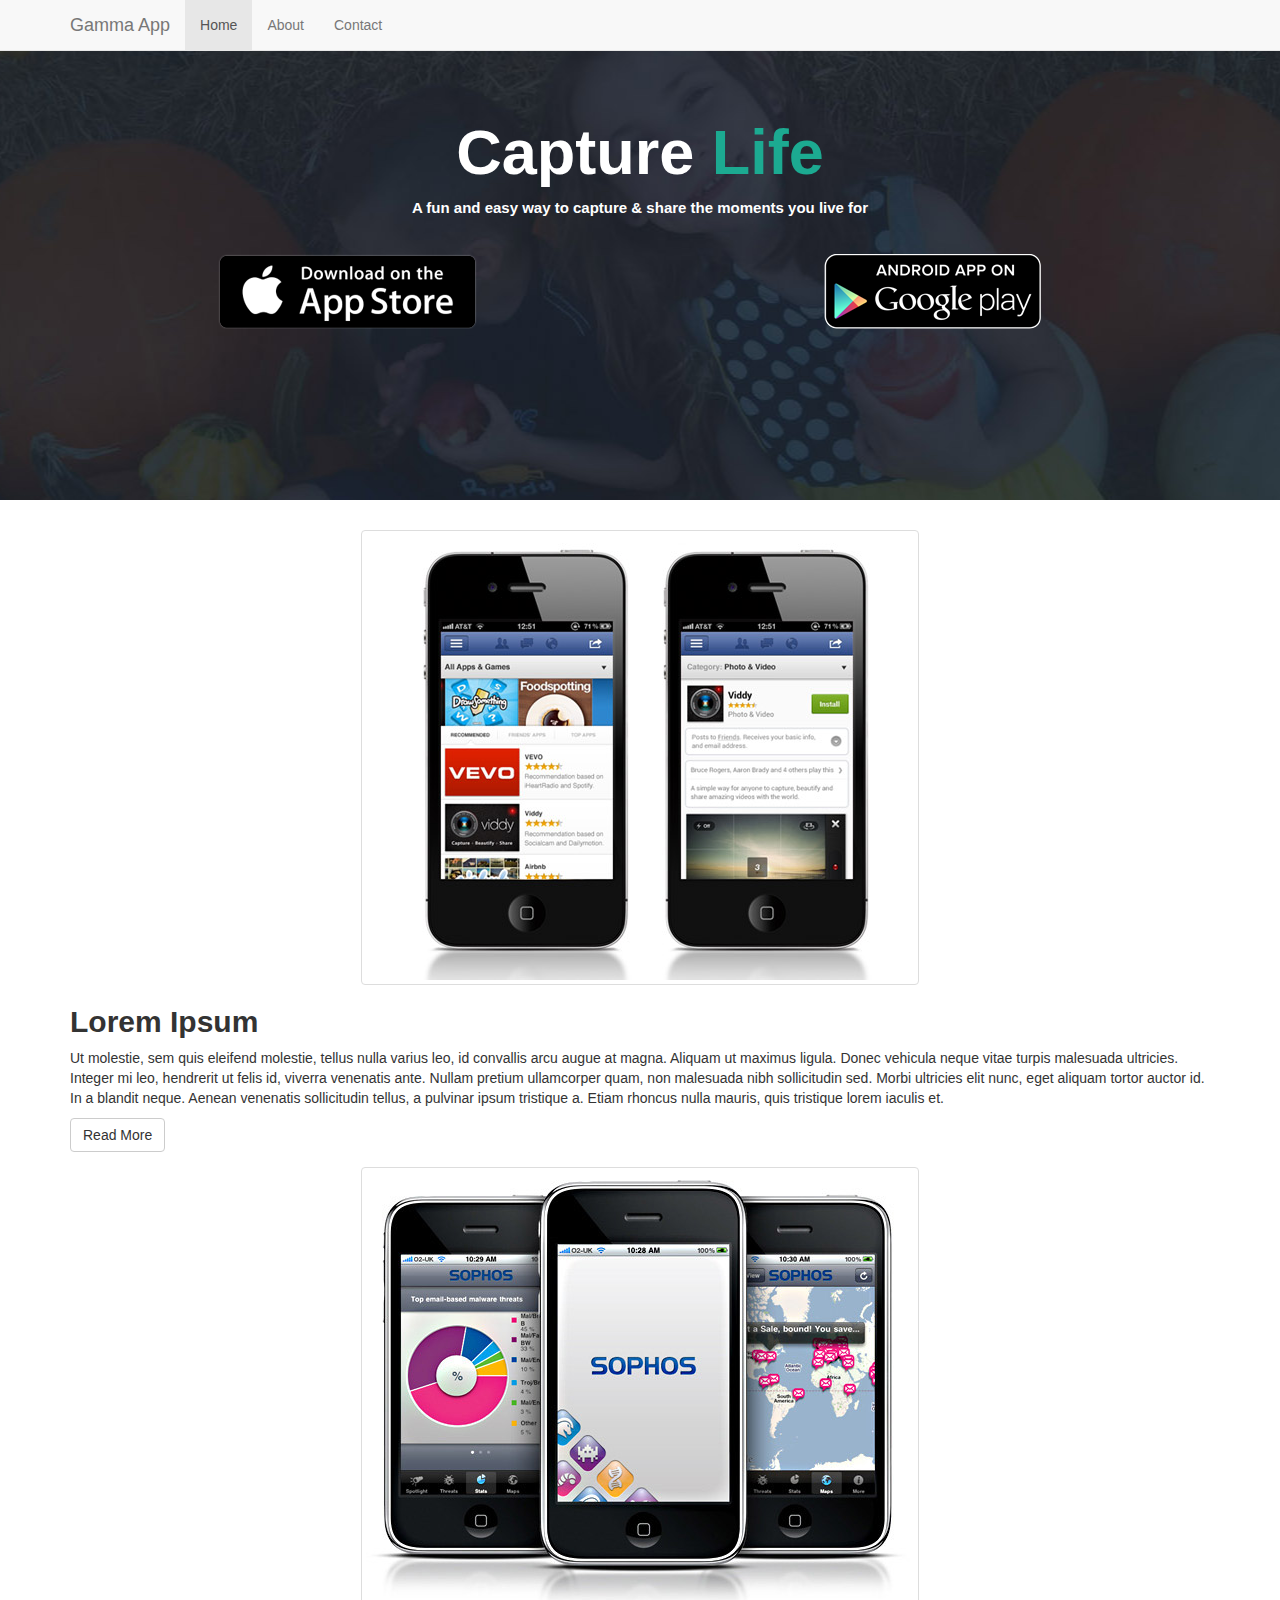
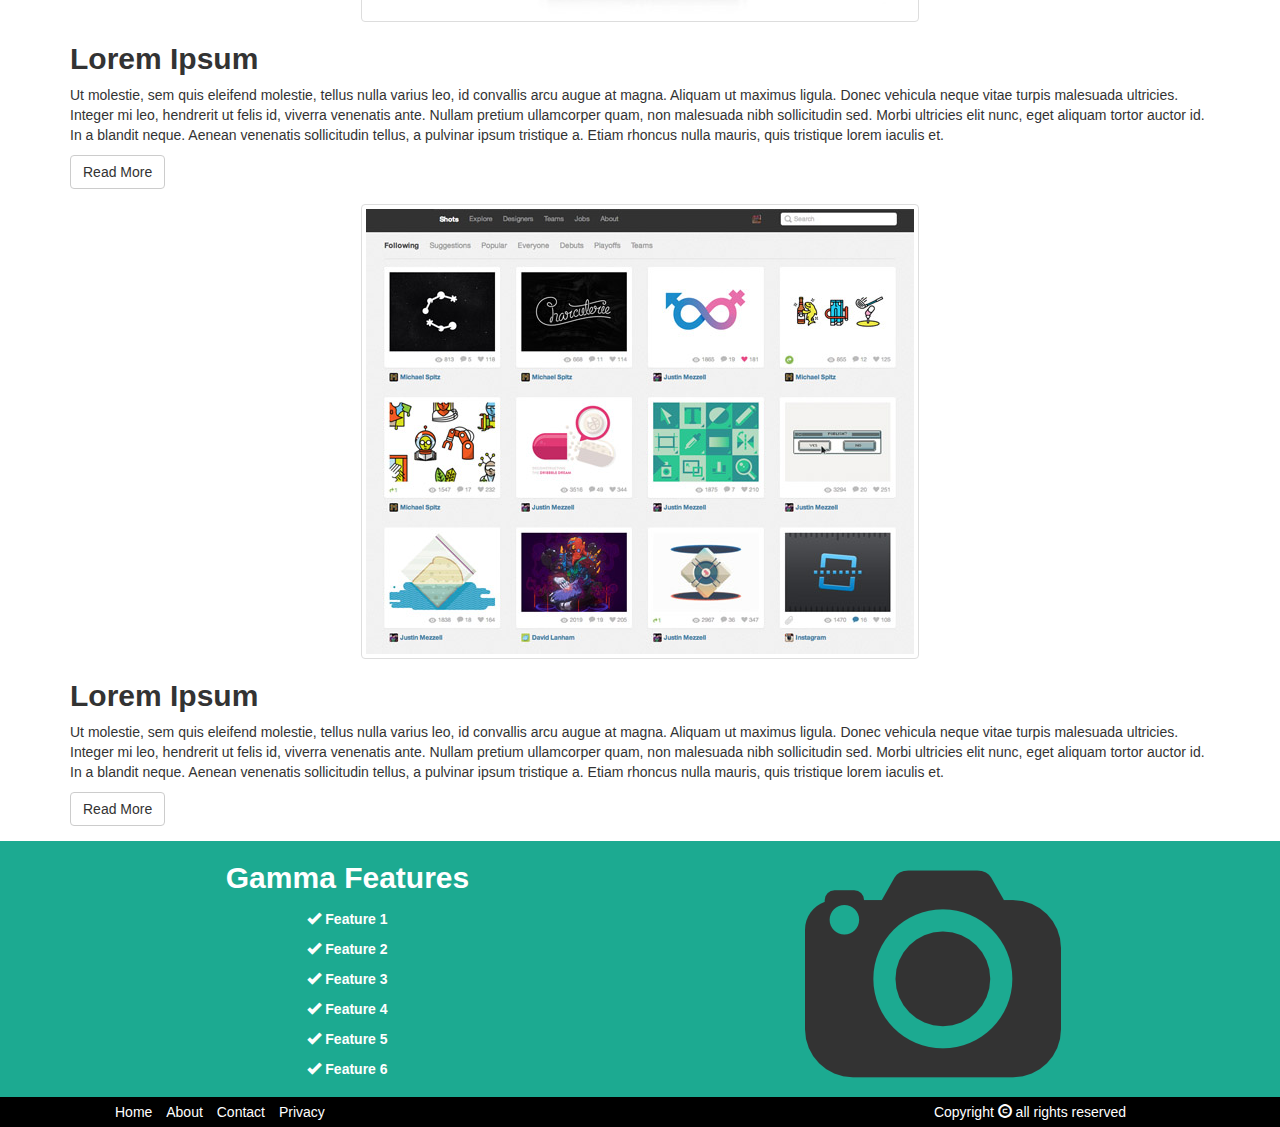
==== index.html @ 3aa702ea "center thumbnail image for min-width 768px" ====
<!DOCTYPE html>
<html lang="en">
  <head>
    <meta charset="utf-8">
    <meta http-equiv="X-UA-Compatible" content="IE=edge">
    <meta name="viewport" content="width=device-width, initial-scale=1">
    <!-- The above 3 meta tags *must* come first in the head; any other head content must come *after* these tags -->
    <meta name="description" content="">
    <meta name="author" content="David Parr">
    <link rel="icon" href="../../favicon.ico">

    <title>Gamma App</title>

    <link href="css/bootstrap.css" rel="stylesheet">
    <link href="css/stylesheet.css" rel="stylesheet">
  </head>

  <body>
    <nav class="navbar navbar-default navbar-fixed-top">
      <div class="container">
        <div class="navbar-header">
          <button type="button" class="navbar-toggle collapsed" data-toggle="collapse" data-target="#navbar" aria-expanded="false" aria-controls="navbar">
            <span class="sr-only">Toggle navigation</span>
            <span class="icon-bar"></span>
            <span class="icon-bar"></span>
            <span class="icon-bar"></span>
          </button> <!-- ./navbar-toggle .collapsed -->
          <a class="navbar-brand" href="#">Gamma App</a>
        </div> <!-- /.navbar-header -->
        <div id="navbar" class="collapse navbar-collapse">
          <ul class="nav navbar-nav">
            <li class="active"><a href="#">Home</a></li>
            <li><a href="#about">About</a></li>
            <li><a href="#contact">Contact</a></li>
          </ul> <!-- /.nav .navbar-nav -->
        </div><!--/.collapse .nav-collapse -->
      </div> <!-- /.container -->
    </nav> <!-- ./navbar .navbar-default .navbar-fixed=top -->

    <section class="jumbotron">
      <div class="container">
        <div class="row">
          <div class="col-xs-12">
            <h1>Capture <span>Life</span></h1>
          </div> <!-- /.col-xs-12 -->
        </div> <!-- /.row -->
        <div class="row">
          <div class="col-xs-12">
            <p>A fun and easy way to capture & share the moments you live for</p>
          </div> <!-- /.col-xs-12 -->
        </div> <!-- /.row -->
        <div class="row">
          <div class="col-xs-12 col-sm-6">
            <img src="img/icon_app_store.png" alt="app store">
          </div> <!-- /.col-xs-12 -->
          <div class="col-xs-12 col-sm-6">
            <img src="img/icon_google_play.png" alt="google play">
          </div> <!-- /.col-xs-12 -->
        </div>
      </div> <!-- /.container -->
    </section> <!-- /.jumbotron -->

    <section class="demo">
      <div class="container">
        <div class="row">
          <div class="col-xs-12">
            <img class="img-thumbnail" src="img/demo1.jpg" alt="demo1">
            <h2>Lorem Ipsum</h2>
            <p>
              Ut molestie, sem quis eleifend molestie, tellus nulla varius leo, id convallis arcu augue at magna. 
              Aliquam ut maximus ligula. Donec vehicula neque vitae turpis malesuada ultricies. 
              Integer mi leo, hendrerit ut felis id, viverra venenatis ante. Nullam pretium ullamcorper quam, 
              non malesuada nibh sollicitudin sed. Morbi ultricies elit nunc, eget aliquam tortor auctor id. 
              In a blandit neque. Aenean venenatis sollicitudin tellus, a pulvinar ipsum tristique a. 
              Etiam rhoncus nulla mauris, quis tristique lorem iaculis et. 
            </p>
            <div class="read-more">
              <button type="button" class="btn btn-default">Read More</button>
            </div>
          </div> <!-- /.col-xs-12 -->
          <div class="col-xs-12">
            <img class="img-thumbnail" src="img/demo2.jpg" alt="demo2">
            <h2>Lorem Ipsum</h2>
            <p>
              Ut molestie, sem quis eleifend molestie, tellus nulla varius leo, id convallis arcu augue at magna. 
              Aliquam ut maximus ligula. Donec vehicula neque vitae turpis malesuada ultricies. 
              Integer mi leo, hendrerit ut felis id, viverra venenatis ante. Nullam pretium ullamcorper quam, 
              non malesuada nibh sollicitudin sed. Morbi ultricies elit nunc, eget aliquam tortor auctor id. 
              In a blandit neque. Aenean venenatis sollicitudin tellus, a pulvinar ipsum tristique a. 
              Etiam rhoncus nulla mauris, quis tristique lorem iaculis et. 
            </p>
            <div class="read-more">
              <button type="button" class="btn btn-default">Read More</button>
            </div>
          </div> <!-- /.col-xs-12 -->
          <div class="col-xs-12">
            <img class="img-thumbnail" src="img/demo3.jpg" alt="demo3">
            <h2>Lorem Ipsum</h2>
            <p>
              Ut molestie, sem quis eleifend molestie, tellus nulla varius leo, id convallis arcu augue at magna. 
              Aliquam ut maximus ligula. Donec vehicula neque vitae turpis malesuada ultricies. 
              Integer mi leo, hendrerit ut felis id, viverra venenatis ante. Nullam pretium ullamcorper quam, 
              non malesuada nibh sollicitudin sed. Morbi ultricies elit nunc, eget aliquam tortor auctor id. 
              In a blandit neque. Aenean venenatis sollicitudin tellus, a pulvinar ipsum tristique a. 
              Etiam rhoncus nulla mauris, quis tristique lorem iaculis et. 
            </p>
            <div class="read-more">
              <button type="button" class="btn btn-default">Read More</button>
            </div>
          </div> <!-- /.col-xs-12 -->
        </div> <!-- /.row -->
      </div> <!-- /.container -->
    </section> <!-- /.demo -->

    <section class="features">
      <div class="container">
        <div class="row">
          <div class="col-xs-12 col-md-6">
            <h2>Gamma Features</h2>
            <ul>
              <li><span class="glyphicon glyphicon-ok" aria-hidden="true"></span>&nbspFeature 1</li>
              <li><span class="glyphicon glyphicon-ok" aria-hidden="true"></span>&nbspFeature 2</li>
              <li><span class="glyphicon glyphicon-ok" aria-hidden="true"></span>&nbspFeature 3</li>
              <li><span class="glyphicon glyphicon-ok" aria-hidden="true"></span>&nbspFeature 4</li>
              <li><span class="glyphicon glyphicon-ok" aria-hidden="true"></span>&nbspFeature 5</li>
              <li><span class="glyphicon glyphicon-ok" aria-hidden="true"></span>&nbspFeature 6</li>
            </ul>
          </div> <!-- /.col-xs-12 -->
          <div class="col-xs-12 col-md-6">
            <img src="img/logo.png" alt="logo">
          </div> <!-- /.col-xs-12 -->
        </div> <!-- /.row -->
      </div> <!-- /.container -->
    </section> <!-- /.features -->

    <footer>
      <div class="container">
        <div class="row">
          <div class="col-xs-12 col-lg-4">
            <ul>
              <li><a href="#">Home</a></li>
              <li><a href="#">About</a></li>
              <li><a href="#">Contact</a></li>
              <li><a href="#">Privacy</a></li>
            </ul>
          </div> <!-- /.col-xs-12 -->
          <div class="col-lg-4"></div>
          <div class="col-xs-12 col-lg-4">
            <p>Copyright&nbsp<span class="glyphicon glyphicon-copyright-mark" aria-hidden="true"></span>&nbspall rights reserved</p>
          </div> <!-- /.col-xs-12 -->
        </div> <!-- /.row -->
      </div> <!-- /.container -->
    </footer>

    <!-- Bootstrap core JavaScript
    ================================================== -->
    <!-- Placed at the end of the document so the pages load faster -->
    <script src="https://ajax.googleapis.com/ajax/libs/jquery/1.12.4/jquery.min.js"></script>
    <script src="js/bootstrap.js"></script>
  </body>
</html>
---- css/stylesheet.css ----
/* Jumbotron */

.jumbotron{
    background: url(../img/site_showcase_bg.jpg) no-repeat top center;
    overflow: hidden;
    width: 100%;
    color: #ffffff;
    height: 500px;
}

.jumbotron h1,
.jumbotron p{
    text-align: center
}

.jumbotron h1{
    font-weight: bold;
    padding-top: 50px;
}

.jumbotron h1 span{
    color: #1caa91;
}

.jumbotron p{
    font-size: 15px;
    font-weight: bold;
}

.jumbotron img{
    display: block;
    margin: 0 auto;
    padding: 20px 0;
}

/* Demo */

.demo h2{
    font-weight: bold;
}

.demo .read-more{
    padding-bottom: 15px;
}

/* Feature */

.features{
    background-color: #1caa91;
}

.features h2{
    text-align: center;
    font-weight: bold;
    color: #ffffff;
}

.features ul{
    display: block;
    list-style: none;
    padding: 0;
}

.features ul li{
    text-align: center;
    font-weight: bold;
    color: #ffffff;
    padding: 5px 0;
}

.features img{
    display: block;
    margin: 0 auto;
}


/* Footer */


footer{
    background-color: #000000;
}

footer ul{
    list-style: none;
    margin: 5px 0;
}

footer ul li{
    display: inline;
    padding: 0 5px;
}

footer ul li a:link{
    text-decoration: none;
    color: #ffffff;
}

footer p{
    color: #ffffff;
    text-align: center;
}

@media(min-width: 768px){

    .demo img{
        display: block;
        margin: 0 auto;
    }
}

@media(min-width: 1200px){
    
    footer p{
        margin: 5px 0;
    }
}
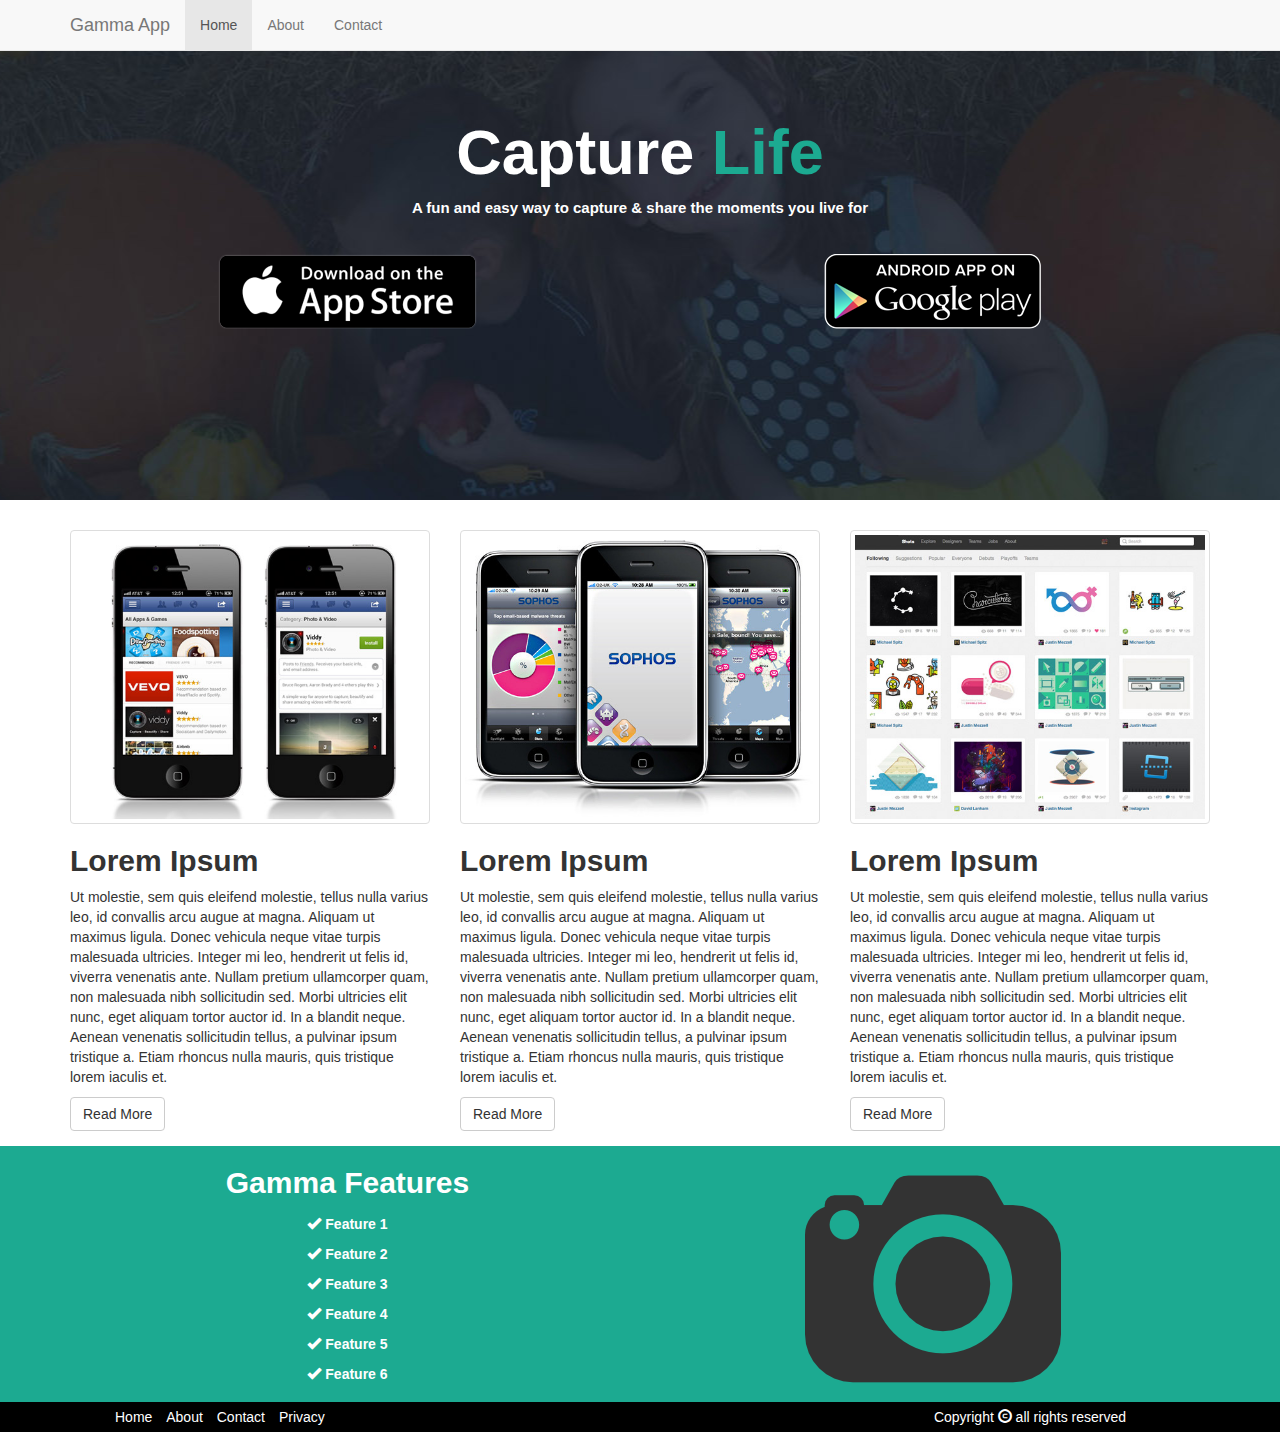
==== commit b5e48734: "demo responsive min-width 1024px" ====
--- a/index.html
+++ b/index.html
@@ -63,7 +63,7 @@
     <section class="demo">
       <div class="container">
         <div class="row">
-          <div class="col-xs-12">
+          <div class="col-xs-12 col-md-4">
             <img class="img-thumbnail" src="img/demo1.jpg" alt="demo1">
             <h2>Lorem Ipsum</h2>
             <p>
@@ -78,7 +78,7 @@
               <button type="button" class="btn btn-default">Read More</button>
             </div>
           </div> <!-- /.col-xs-12 -->
-          <div class="col-xs-12">
+          <div class="col-xs-12 col-md-4">
             <img class="img-thumbnail" src="img/demo2.jpg" alt="demo2">
             <h2>Lorem Ipsum</h2>
             <p>
@@ -93,7 +93,7 @@
               <button type="button" class="btn btn-default">Read More</button>
             </div>
           </div> <!-- /.col-xs-12 -->
-          <div class="col-xs-12">
+          <div class="col-xs-12 col-md-4">
             <img class="img-thumbnail" src="img/demo3.jpg" alt="demo3">
             <h2>Lorem Ipsum</h2>
             <p>
@@ -136,7 +136,7 @@
     <footer>
       <div class="container">
         <div class="row">
-          <div class="col-xs-12 col-lg-4">
+          <div class="col-xs-12 col-sm-6 col-lg-4">
             <ul>
               <li><a href="#">Home</a></li>
               <li><a href="#">About</a></li>
@@ -145,7 +145,7 @@
             </ul>
           </div> <!-- /.col-xs-12 -->
           <div class="col-lg-4"></div>
-          <div class="col-xs-12 col-lg-4">
+          <div class="col-xs-12 col-sm-6 col-lg-4">
             <p>Copyright&nbsp<span class="glyphicon glyphicon-copyright-mark" aria-hidden="true"></span>&nbspall rights reserved</p>
           </div> <!-- /.col-xs-12 -->
         </div> <!-- /.row -->
--- a/css/stylesheet.css
+++ b/css/stylesheet.css
@@ -110,6 +110,10 @@
         display: block;
         margin: 0 auto;
     }
+
+    footer p{
+        margin: 5px 0;
+    }
 }
 
 @media(min-width: 1200px){
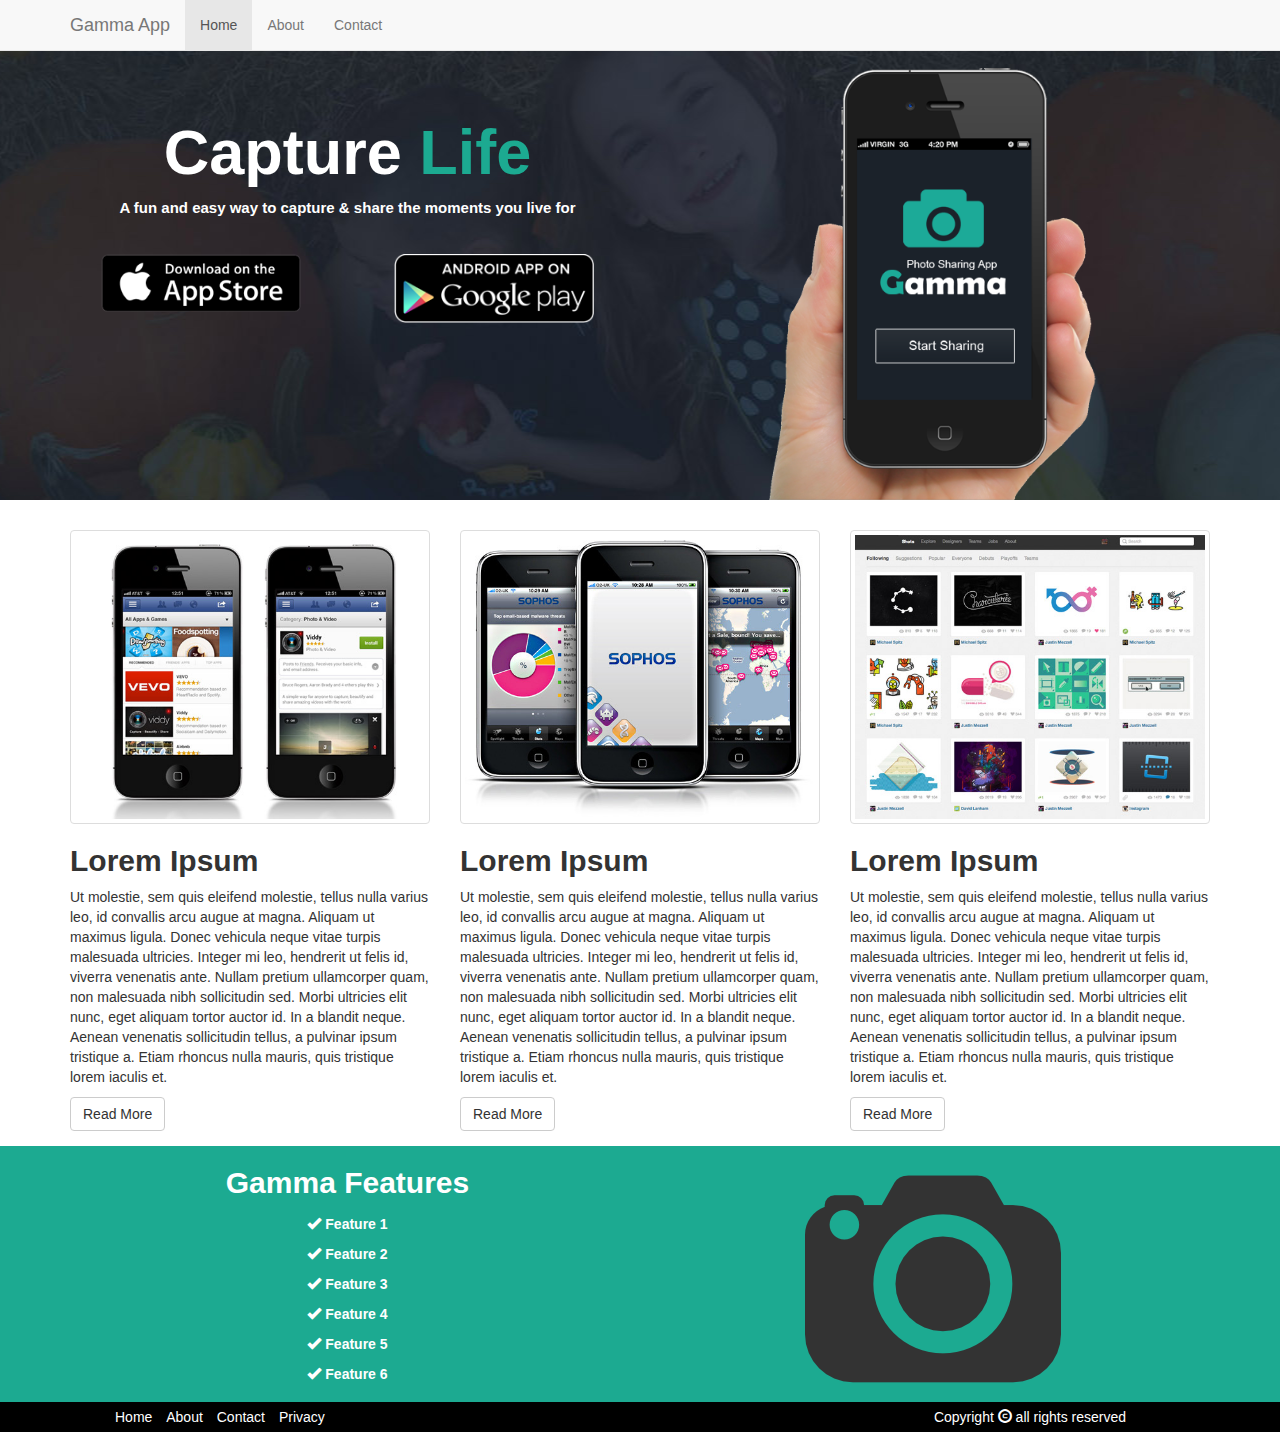
==== commit 11a5ac6f: "hide phone image for xs and sm devices" ====
--- a/index.html
+++ b/index.html
@@ -40,25 +40,24 @@
     <section class="jumbotron">
       <div class="container">
         <div class="row">
-          <div class="col-xs-12">
+          <div class="col-xs-12 col-md-6">
             <h1>Capture <span>Life</span></h1>
-          </div> <!-- /.col-xs-12 -->
-        </div> <!-- /.row -->
-        <div class="row">
-          <div class="col-xs-12">
             <p>A fun and easy way to capture & share the moments you live for</p>
-          </div> <!-- /.col-xs-12 -->
-        </div> <!-- /.row -->
-        <div class="row">
-          <div class="col-xs-12 col-sm-6">
-            <img src="img/icon_app_store.png" alt="app store">
-          </div> <!-- /.col-xs-12 -->
-          <div class="col-xs-12 col-sm-6">
-            <img src="img/icon_google_play.png" alt="google play">
-          </div> <!-- /.col-xs-12 -->
+            <div class="row">
+              <div class="col-xs-12 col-sm-6">
+                <img src="img/icon_app_store.png" alt="app store">
+              </div>
+              <div class="col-xs-12 col-sm-6">
+                <img src="img/icon_google_play.png" alt="google play">
+              </div>
+            </div>
+          </div>
+          <div class="hidden-xs hidden-sm col-md-6">
+            <img class="phone-image" src="img/site_phone.png" alt="phone">
+          </div>
         </div>
-      </div> <!-- /.container -->
-    </section> <!-- /.jumbotron -->
+      </div>
+    </section>
 
     <section class="demo">
       <div class="container">
@@ -76,8 +75,8 @@
             </p>
             <div class="read-more">
               <button type="button" class="btn btn-default">Read More</button>
-            </div>
-          </div> <!-- /.col-xs-12 -->
+            </div><!-- /.read-more -->
+          </div> <!-- /.col-xs-12 .col-md-4-->
           <div class="col-xs-12 col-md-4">
             <img class="img-thumbnail" src="img/demo2.jpg" alt="demo2">
             <h2>Lorem Ipsum</h2>
@@ -91,8 +90,8 @@
             </p>
             <div class="read-more">
               <button type="button" class="btn btn-default">Read More</button>
-            </div>
-          </div> <!-- /.col-xs-12 -->
+            </div><!-- /.read-more -->
+          </div> <!-- /.col-xs-12 .col-md-4-->
           <div class="col-xs-12 col-md-4">
             <img class="img-thumbnail" src="img/demo3.jpg" alt="demo3">
             <h2>Lorem Ipsum</h2>
@@ -106,8 +105,8 @@
             </p>
             <div class="read-more">
               <button type="button" class="btn btn-default">Read More</button>
-            </div>
-          </div> <!-- /.col-xs-12 -->
+            </div> <!-- /.read-more -->
+          </div> <!-- /.col-xs-12 .col-md-4-->
         </div> <!-- /.row -->
       </div> <!-- /.container -->
     </section> <!-- /.demo -->
@@ -125,10 +124,10 @@
               <li><span class="glyphicon glyphicon-ok" aria-hidden="true"></span>&nbspFeature 5</li>
               <li><span class="glyphicon glyphicon-ok" aria-hidden="true"></span>&nbspFeature 6</li>
             </ul>
-          </div> <!-- /.col-xs-12 -->
+          </div> <!-- /.col-xs-12 .col-md-6-->
           <div class="col-xs-12 col-md-6">
             <img src="img/logo.png" alt="logo">
-          </div> <!-- /.col-xs-12 -->
+          </div> <!-- /.col-xs-12 .col-md-6-->
         </div> <!-- /.row -->
       </div> <!-- /.container -->
     </section> <!-- /.features -->
@@ -143,11 +142,11 @@
               <li><a href="#">Contact</a></li>
               <li><a href="#">Privacy</a></li>
             </ul>
-          </div> <!-- /.col-xs-12 -->
+          </div> <!-- /.col-xs-12 .col-sm-6 .col-lg-4-->
           <div class="col-lg-4"></div>
           <div class="col-xs-12 col-sm-6 col-lg-4">
             <p>Copyright&nbsp<span class="glyphicon glyphicon-copyright-mark" aria-hidden="true"></span>&nbspall rights reserved</p>
-          </div> <!-- /.col-xs-12 -->
+          </div> <!-- /.col-xs-12 .col-sm-6 .col-lg-4-->
         </div> <!-- /.row -->
       </div> <!-- /.container -->
     </footer>
--- a/css/stylesheet.css
+++ b/css/stylesheet.css
@@ -116,6 +116,18 @@
     }
 }
 
+@media(min-width: 1024px){
+    
+    .jumbotron img{
+        width: 200px;
+    }
+
+    .jumbotron .phone-image{
+        width: 327px;
+    }
+
+}
+
 @media(min-width: 1200px){
     
     footer p{
